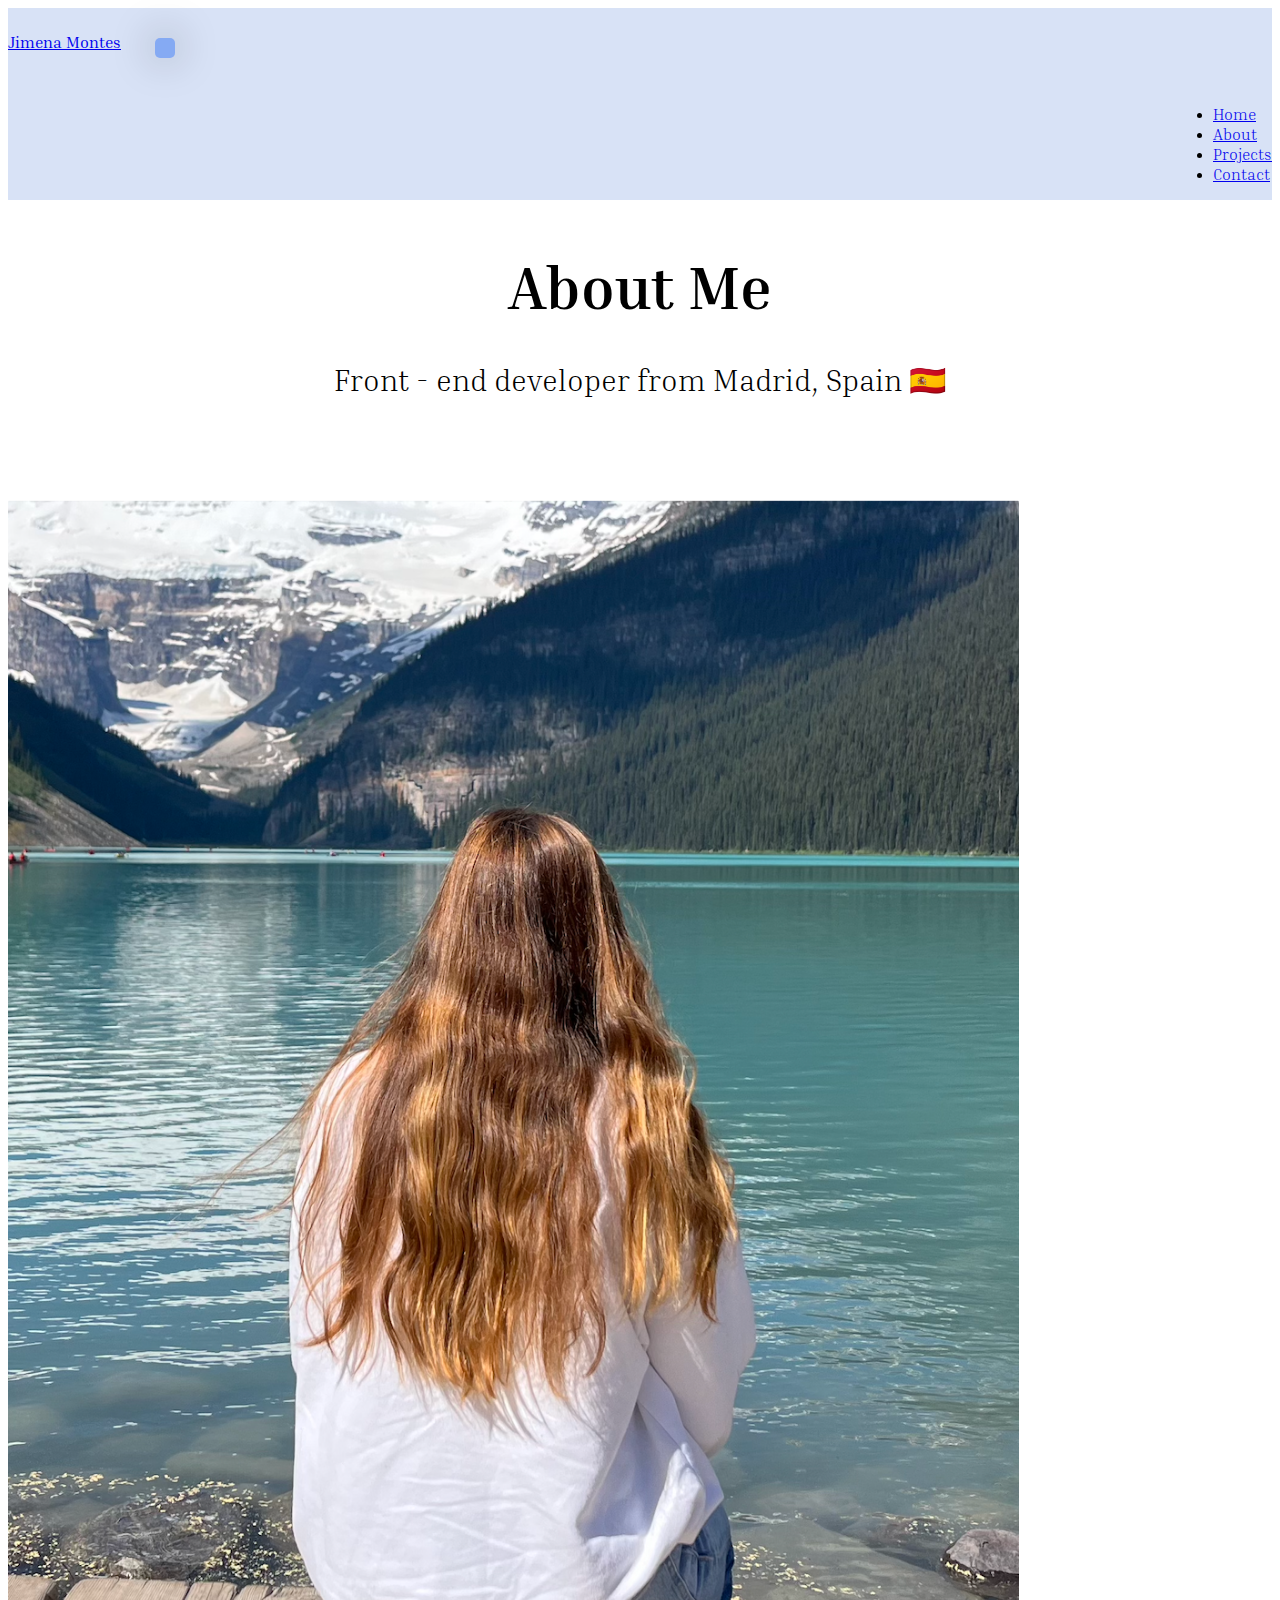
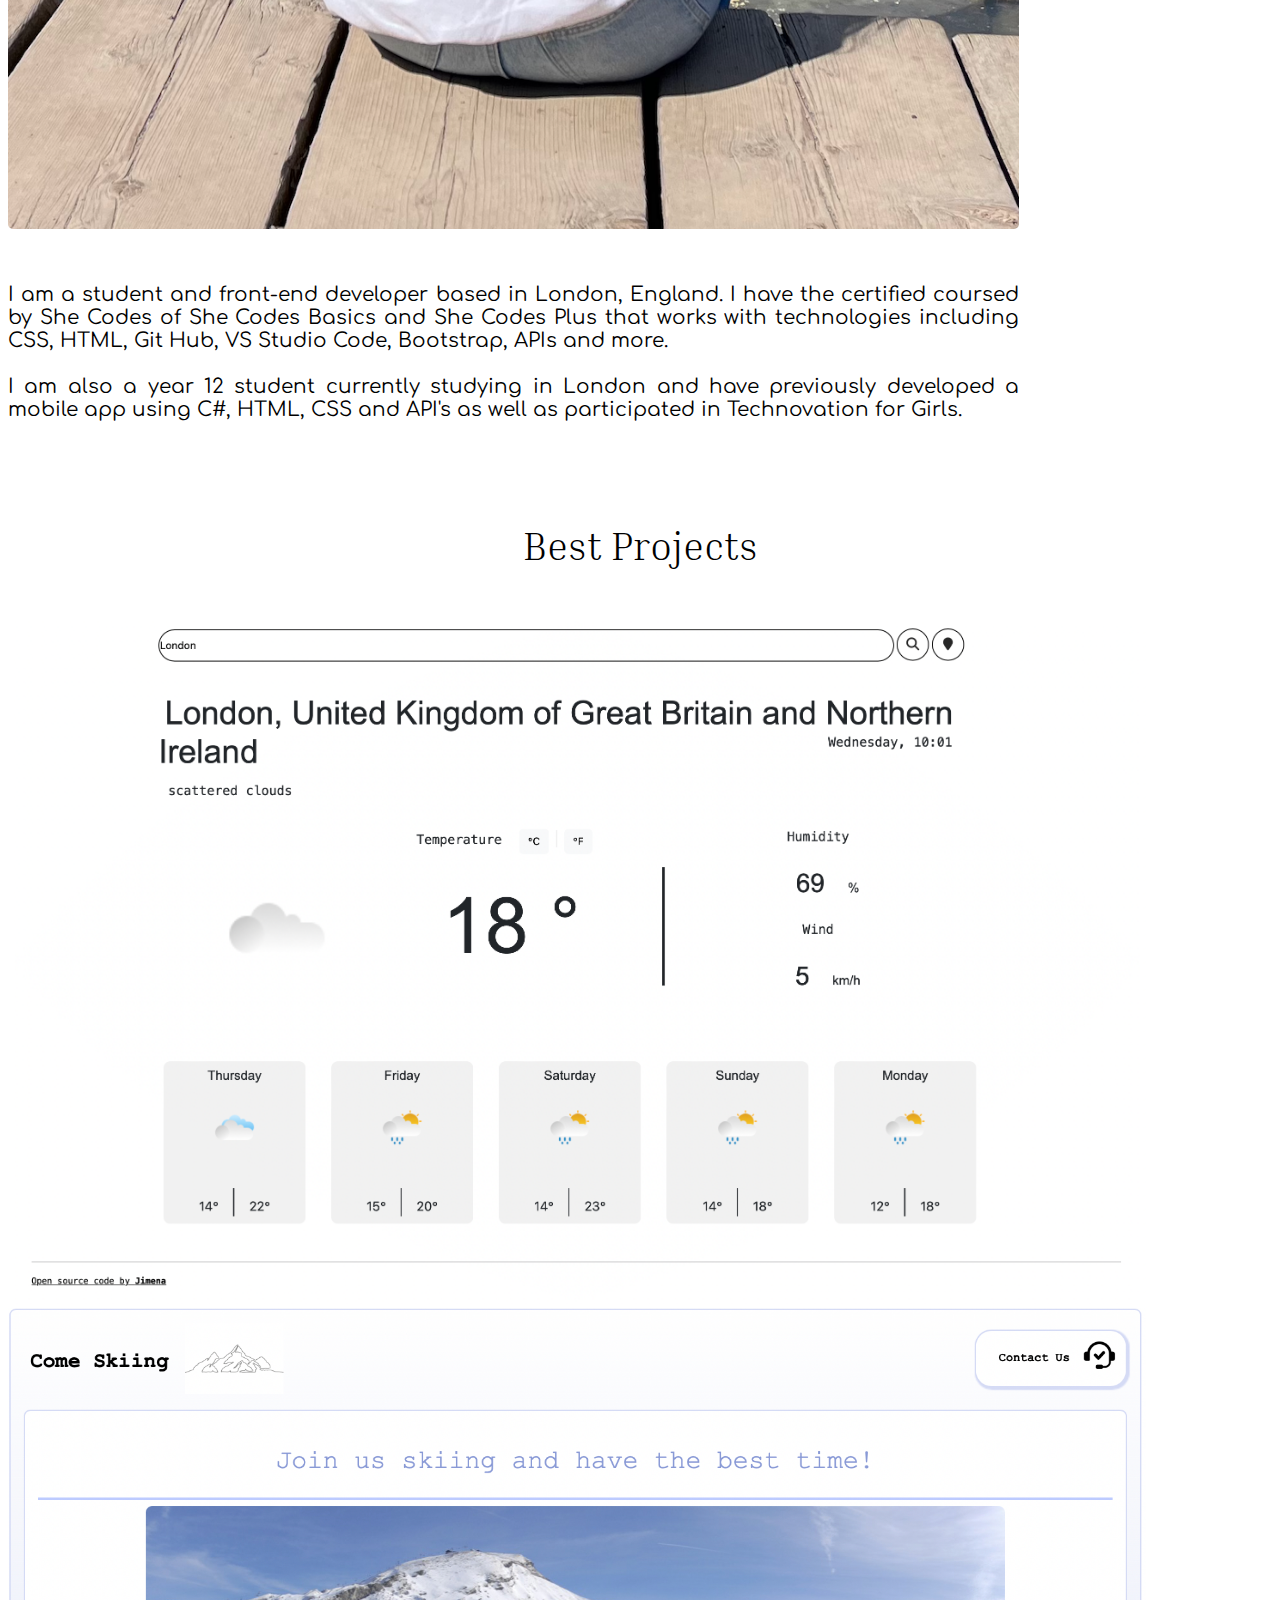
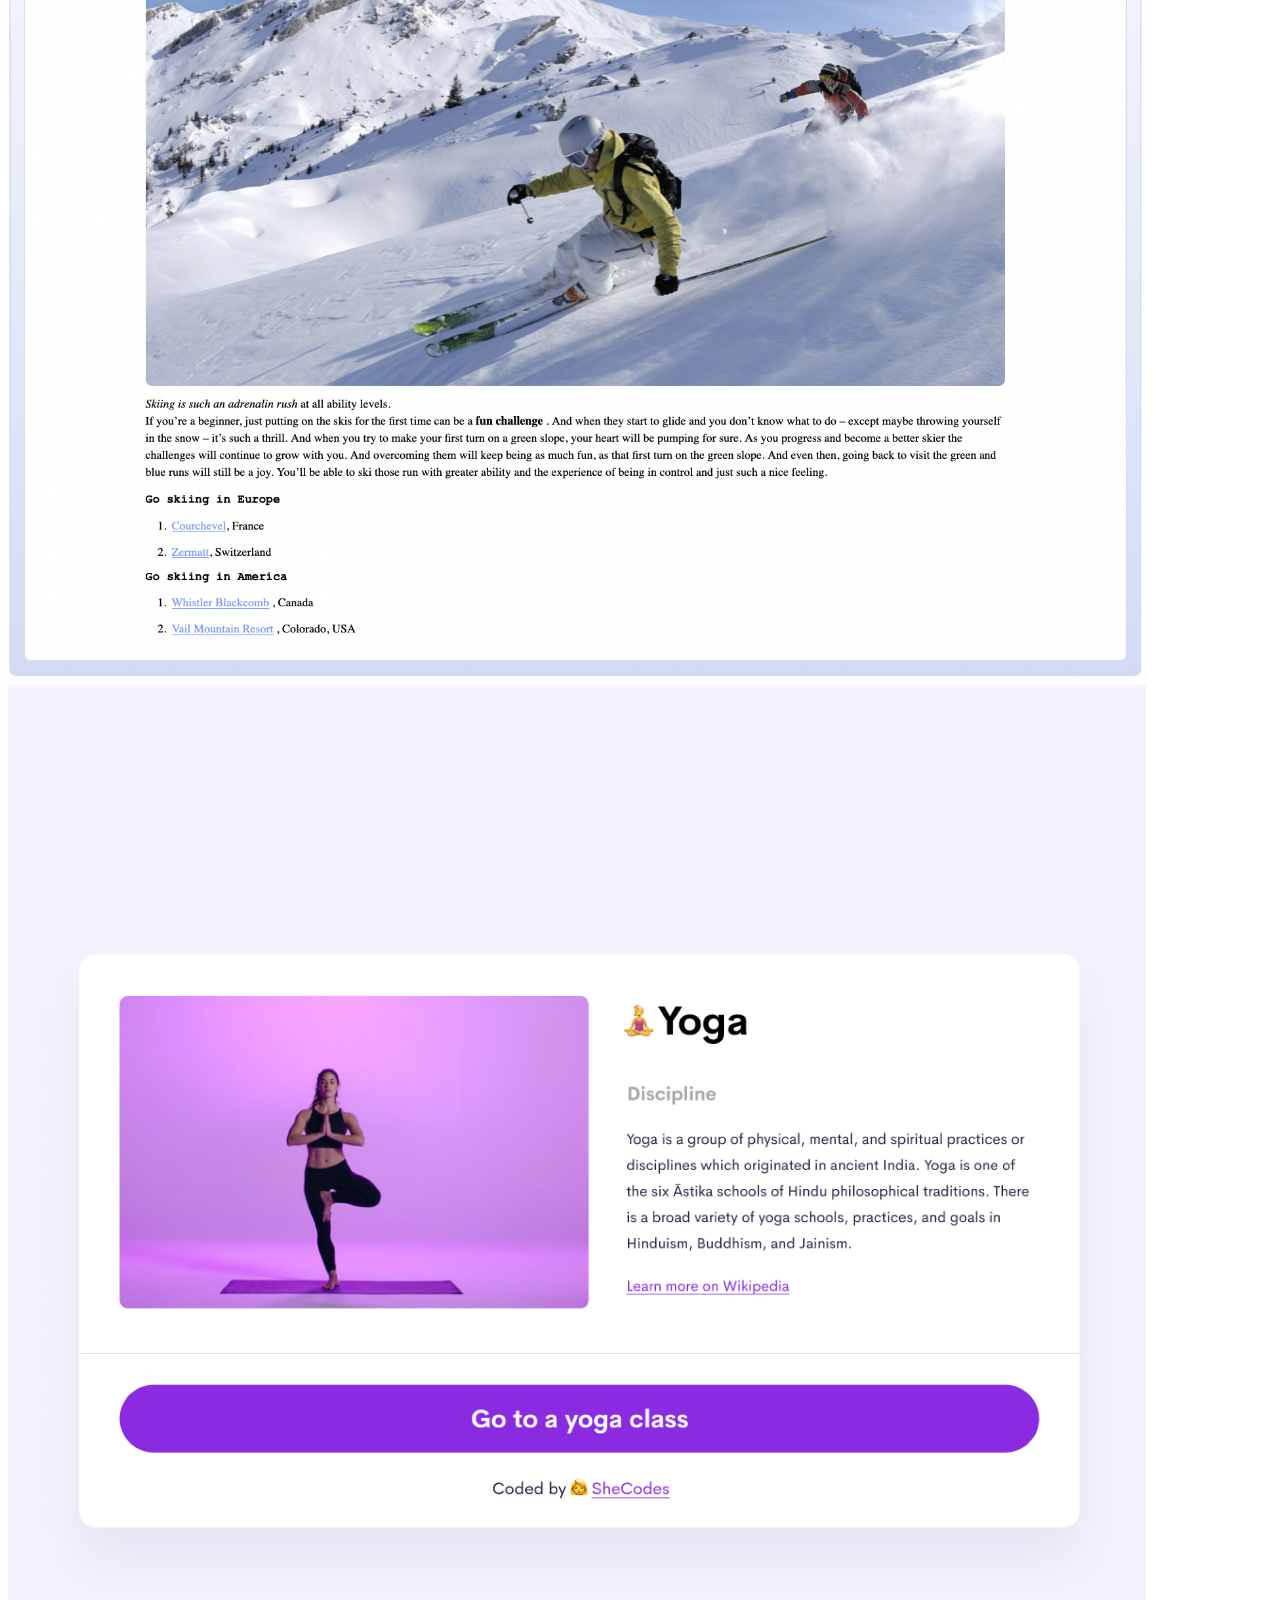
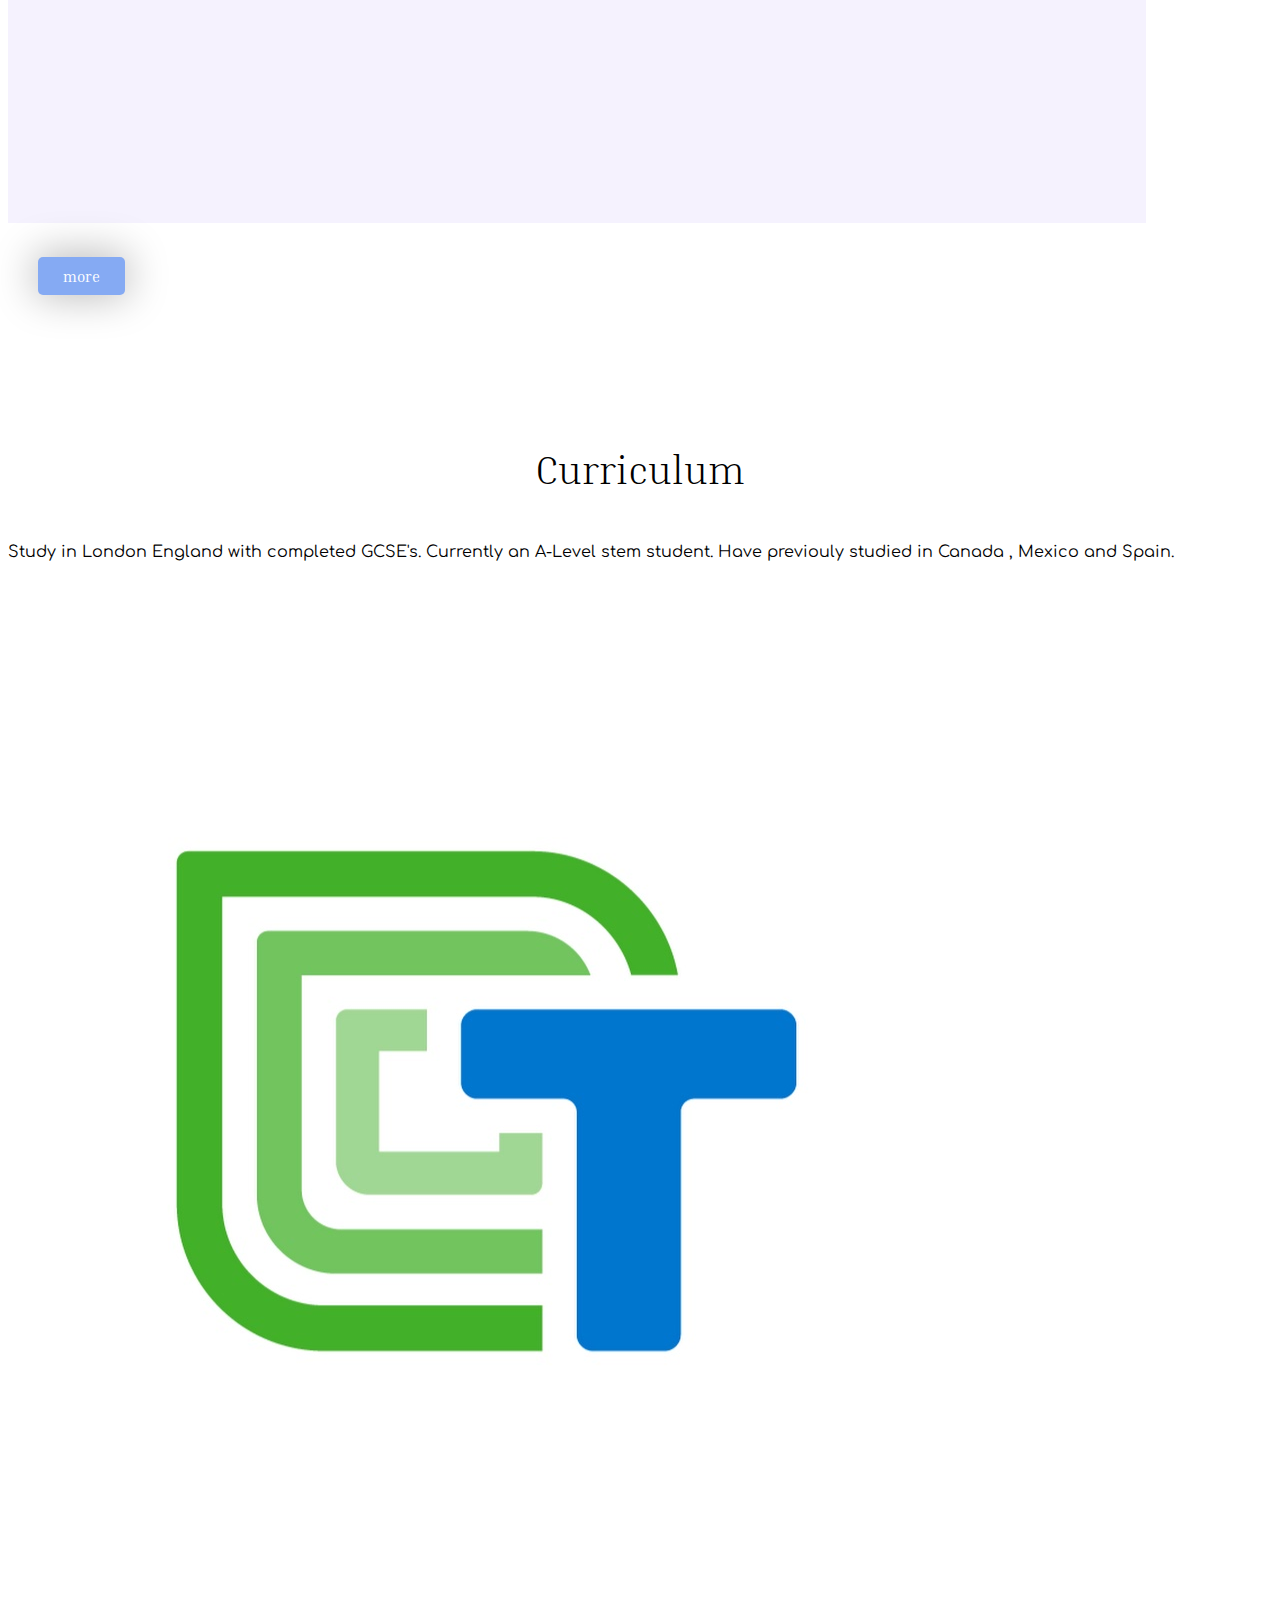
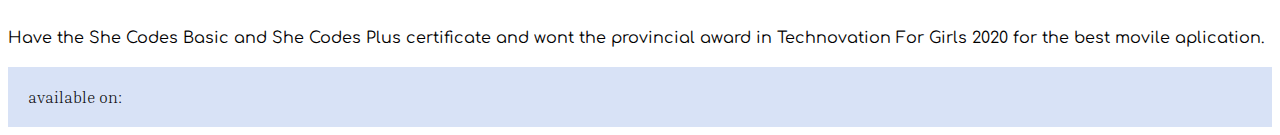
==== about.html @ ad54a8c5 "finished page" ====
<!DOCTYPE html>
<html lang="en">
<head>
    <meta charset="UTF-8">
    <meta http-equiv="X-UA-Compatible" content="IE=edge">
    <meta name="viewport" content="width=device-width, initial-scale=1.0">
    <link href="https://cdn.jsdelivr.net/npm/bootstrap@5.1.3/dist/css/bootstrap.min.css" rel="stylesheet" integrity="sha384-1BmE4kWBq78iYhFldvKuhfTAU6auU8tT94WrHftjDbrCEXSU1oBoqyl2QvZ6jIW3" crossorigin="anonymous">

    <link rel="stylesheet" href="src/main.css">
    <title>Front-end devdeloper Jimena Montes</title>
          <!--GOOGLE FONTS-->
          <link rel="preconnect" href="https://fonts.googleapis.com">
          <link rel="preconnect" href="https://fonts.gstatic.com" crossorigin>
          <link href="https://fonts.googleapis.com/css2?family=Comfortaa:wght@400;500&family=Inria+Sans:wght@300;400&family=Inria+Serif:ital,wght@0,700;1,300&display=swap" rel="stylesheet">
            <link href="https://fonts.googleapis.com/css2?family=Inria+Serif:wght@300&display=swap" rel="stylesheet">
</head>
<body>
    <!--BOOTSTRAP-->
    <script src="https://cdn.jsdelivr.net/npm/bootstrap@5.1.3/dist/js/bootstrap.bundle.min.js" integrity="sha384-ka7Sk0Gln4gmtz2MlQnikT1wXgYsOg+OMhuP+IlRH9sENBO0LRn5q+8nbTov4+1p" crossorigin="anonymous"></script>

    <!--GOOGLE FONTS-->
    <link rel="preconnect" href="https://fonts.googleapis.com">
    <link rel="preconnect" href="https://fonts.gstatic.com" crossorigin>
    <link href="https://fonts.googleapis.com/css2?family=Comfortaa:wght@400;500&family=Inria+Sans:wght@300;400&family=Inria+Serif:ital,wght@0,700;1,300&display=swap" rel="stylesheet">

    <!--FONT AWESOME-->
    <script src="https://kit.fontawesome.com/886c23d1b7.js" crossorigin="anonymous"></script>

    <!--NAV BAR-->

    <nav class="navbar navbar-expand-lg nav-color navbar-light sticky-top">
        <div class="container">
          <a class="navbar-brand" href="#">Jimena Montes</a>
          <button class="navbar-toggler" type="button" data-bs-toggle="collapse" data-bs-target="#navbarNav" aria-controls="navbarNav" aria-expanded="false" aria-label="Toggle navigation">
            <span class="navbar-toggler-icon"></span>
          </button>
          <div class="collapse navbar-collapse navbar-css" id="navbarNav">
            <ul class="navbar-nav">
              <li class="nav-item">
                <a class="nav-link active" aria-current="page" href="/index.html">Home</a>
              </li>
              <li class="nav-item">
                <a class="nav-link active" href="/about.html">About</a>
              </li>
              <li class="nav-item">
                <a class="nav-link active" href="/projects.html">Projects</a>
              </li>
              <li class="nav-item">
                <a class="nav-link active" href="/contact.html">Contact</a>
              </li>
            </ul>
          </div>
        </div>
      </nav>
    
    


      <!--Headding-->

      <div class="about">
      <h1 > About Me </h1>

      <h2>Front - end developer from Madrid, Spain 🇪🇸</h2>

      <div class="container margin">
        <div class="row ">
            <div class="col-lg-6 d-flex justify-content-center">
                <img class= "aboutimg margin" src="/images/jimena.png" alt="Jimena Montes">
            </div>
            <div class="col-lg-6 d-flex ">
                <p class="abouttxt margin"> I am a student and front-end developer based in London, England. I have the certified coursed by She Codes of She Codes Basics and She Codes Plus that works with technologies including CSS, HTML, Git Hub, VS Studio Code, Bootstrap, APIs and more. <br> <br> I am also a year 12 student currently studying in London and have previously developed a mobile app using C#, HTML, CSS and API's as well as participated in Technovation for Girls. </p>
            </div>
        </div>
      </div>

    </div>

      <div>
        <h2 class="projectstitle lighttext"> Best Projects</h2>



 

        <div class="container d-flex justify-content-center margin">
    <div class="row d-flex justify-content-evenly projectdiv">
        <div class="col-sm-4 d-flex justify-content-center">
        <img class="projectimg imgfluid img-thumbnail shadow" src="/images/weatherproject.png" alt="weather project" >
        </div>
        <div class="col-sm-4 d-flex justify-content-center ">
        <img class= "projectimg imgfluid img-thumbnail shadow" src="/images/skiproject.png" alt="ski project">
        </div>
        <div class="col-sm-4 d-flex justify-content-center ">
        <img class= "projectimg imgfluid img-thumbnail shadow" src="/images/yogaproject.png" alt="yoga project">
    </div>
    </div>

</div>

    <div class="d-flex justify-content-center">  


        <button class=" morebtn"> <a href="/projects.html">more </a> </button>
    </div>
  


    <div>
        <h2 class=" margin lighttext" >Curriculum</h2>
        <div class="container">
            <div class="row margin">
                <div class="d-flex col-md-10">
                    <p class="curriculump1" >Study in London England with completed GCSE's. Currently an A-Level stem student. Have previouly studied in Canada , Mexico and Spain. </p>
                </div>
                <div class="d-flex col-md-2">
                    <img src="/images/student.jpg" alt="" class="img-fluid not-important curriculumimg">
                </div>
            </div>
            <div class="row margin">
                <div class="d-flex col-md-2">
                        <img src="/images/technovation.jpg" alt="" class="img-fluid not-important curriculumimg">
                </div>
                <div class="d-flex col-md-10">
                    <p class="curriculump2">Have the She Codes Basic and She Codes Plus certificate and wont the provincial award in Technovation For Girls 2020 for the best movile aplication.  </p>
                </div>
            </div>
        </div>
    </div>  

    <footer>
        <div class="footer row">
        <div class="col-2 not-important">
        <span class="not-important "> available on: </span>
    </div>
        <div class="footer-socialmedia d-flex justify-content-evenly col">
        <i class="fa-brands fa-instagram"></i>
        <i class="fa-regular fa-message"></i>
        <i class="fa-regular fa-envelope"></i>
        </div>
    </div>
      </footer>

</body>
</html>
---- src/main.css ----
:root{
   --main-color: #E7EDF8;
   --higlight-color: #d8e2f6;
   --sec-color:#85aaf3; 
   --box-shadow:0px -1px 40px 3px rgba(0,0,0,0.27);
   --main-font:'Comfortaa', cursive;
   --title-font: 'Inria Serif', serif;

}


h1, h2,h3,h4{
    font-family: var(--title-font);
    font-weight: bold;
    text-align: center;
}

.nav-color{
    background-color: var(--higlight-color);
}

p{
    font-family: var(--main-font);
}

button{
    color:white;
    background-color: var(--sec-color);
    box-shadow:var(--box-shadow);
    border-radius: 5px;
    border: none;
    padding:10px;
    margin:30px;
}
li a{
    font-family: var(--title-font);
    font-weight: lighter !important;
    
}
.index-div-name{
    padding: 250px;
    background-color: var(--main-color);
}
.index-div-name h1{
    font-size: 80px;
    font-weight: bold;
}
.index-div-name h2{
    font-size: 30px;
    font-weight:300;
}

button a{
    color: white;
    text-align: center;
    text-decoration: none;
    font-size: 15px;
    font-family: var(--title-font);
    margin-left:15px;
    margin-right:15px;
}
button a:hover{
    color:white;
}

.footer{
    background-color: var(--higlight-color);
    padding: 20px;
    margin-bottom: 0px;
}
footer span{
    font-family: var(--title-font);
    font-weight: lighter;
}

.margin{
    margin-top: 50px;
}
.morebtn{
    margin-bottom: 100px;
}
.projecttitle{
    margin-top:100px;
    font-weight: lighter;
}
@media (max-width:768px){
    .not-important{
        display:none;
    }
   
    .about  h1{
        margin-top: 60px;
        font-size: 40px !important;
        }
        
    .about h2{
        font-size:20px !important;
    }
    .curriculump2{
        margin-top:0px !important;
        text-align: justify;
    }
    .curriculump1{
        margin-top:20px !important;
        text-align: justify;
    }
    .index-div-name h1{
        font-size: 60px;
        font-weight: bold;
    }
    .index-div-name h2{
        font-size: 20px;
        font-weight:300;
    }
    .index-div-name{
        padding-left:50px;
        padding-right:50px;
        padding-top: 100px;
        padding-bottom: 100px;

    }
    .projectimg{
        margin-top:20px;
    }
    .projectp p{
        text-align: justify !important;
        margin-top:30px;
        font-size: 12px !important;
        padding:5%;

    }
    .buttondivmore{
        justify-content: center !important;
        margin-bottom: 20px;
    }
    .projectrow{
        margin-top: 80px !important;
    }
    .projectsdiv h1{
        margin-top: 60px;
        font-size: 40px !important;
    }
    .projectsdiv h2{
        font-size:20px !important;
    }
    .contactdiv h1{

        margin-top: 50px;
        font-size: 40px !important;
    }

    .contactdiv h2{
        font-size: 20px !important;
    }
    .maincontact .row {
        .col-6:first-child {
            display: none !important;
        }
    }   

    .smedia{
        margin-top:80px;
        padding-left: 20%;
        font-size: 15px !important;
    }
    .smedia span{
        font-size: 15px !important;
    }
    .mail h2{
        font-size: 20px;
    }
    
  
}

.contactimg {
    max-width: 80%;
    border-radius: 10px;
}


@media (max-width:1400px){
  .aboutimg{
    max-width: 80% !important;
  }

}
@media (max-width:1180px){

    .smedia{
        margin-top:80px;
        font-size: 18px !important;
    }
    .smedia span{
        font-size: 18px !important;
    }
 
  
  }
@media (max-width:992px){
    .abouttxt{
        max-width: 100% !important;
    }
    .navbar-css{
        display: flex;
        justify-content:left !important;
    }
    .projectmore{
        margin:10px;
    }

 
  
  }

.navbar-brand{
    font-family: var(--title-font);
}

.projectimg{
    max-width:100%;
}
.about  h1{
margin-top: 50px;
font-size: 60px;
}

.about h2{
    font-weight: lighter;
    font-size: 30px;
}
.contactdiv h1{

    margin-top: 50px;
    font-size: 60px;
}

.contactdiv h2{

    font-weight: lighter;
    font-size: 30px;
}

hr {
    margin-top: 50px;
    width:85%;
    color: var(--sec-color);
    
}
.projectsdiv h2{
    font-weight: lighter;
    font-size: 30px;
}

.aboutimg{
    max-width: 50%;
    border-radius: 5px;
}
.abouttxt{
    max-width: 80%;
    text-align: justify;
    font-size: 20px;
}
.projectstitle{
    margin-top:100px;
    font-size: 40px;
    font-weight: lighter;
}
.lighttext{
    font-weight: lighter;
    font-size: 40px;
}
.projectdiv{
    max-width: 90%;
}
.curriculumimg{
    max-width:100%;
}
.curriculump1{
    margin-top:50px;
}
.curriculump2{
    margin-top:80px;
    margin-bottom:20px;
}
.navbar-css{
    display: flex;
    justify-content: end;
}
.projectsdiv h1{
    margin-top:50px;
    font-size: 60px;

}
.projectimage{
    max-width: 70%;
}
.projectp{
    padding-left:10%;
    padding-right: 10%;
}

.projectp p{
    font-size: 15px;
}
.projectmore{
    margin:0;
}
.verticalcenter{

    display: flex;
    flex-direction:column !important;
    justify-content: center;

}
.mail  {
    margin-top: 100px;
}

.mail h2{
    font-weight: lighter;
}

.smedia{
    font-size: 30px;
}
.smedia span{
    font-size: 30px;
    margin:20px;
    font-family: var(--main-font);
}
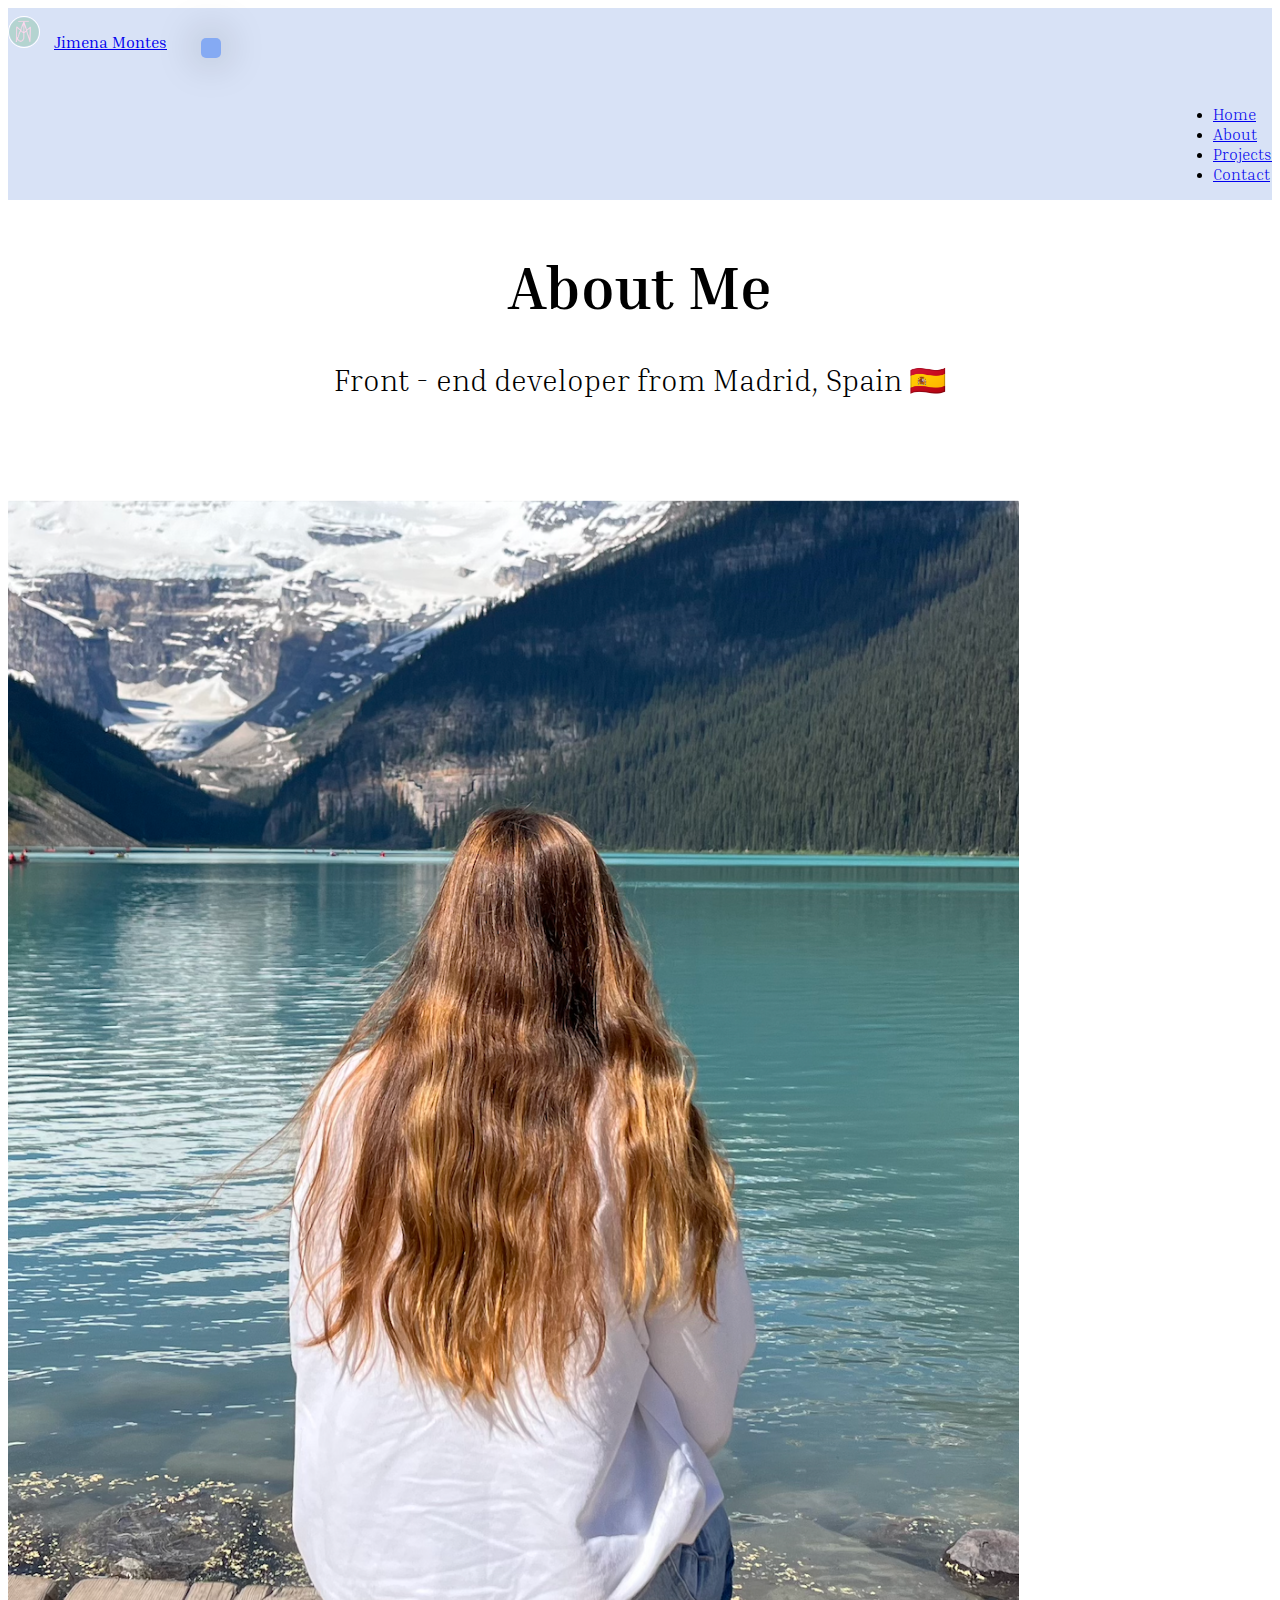
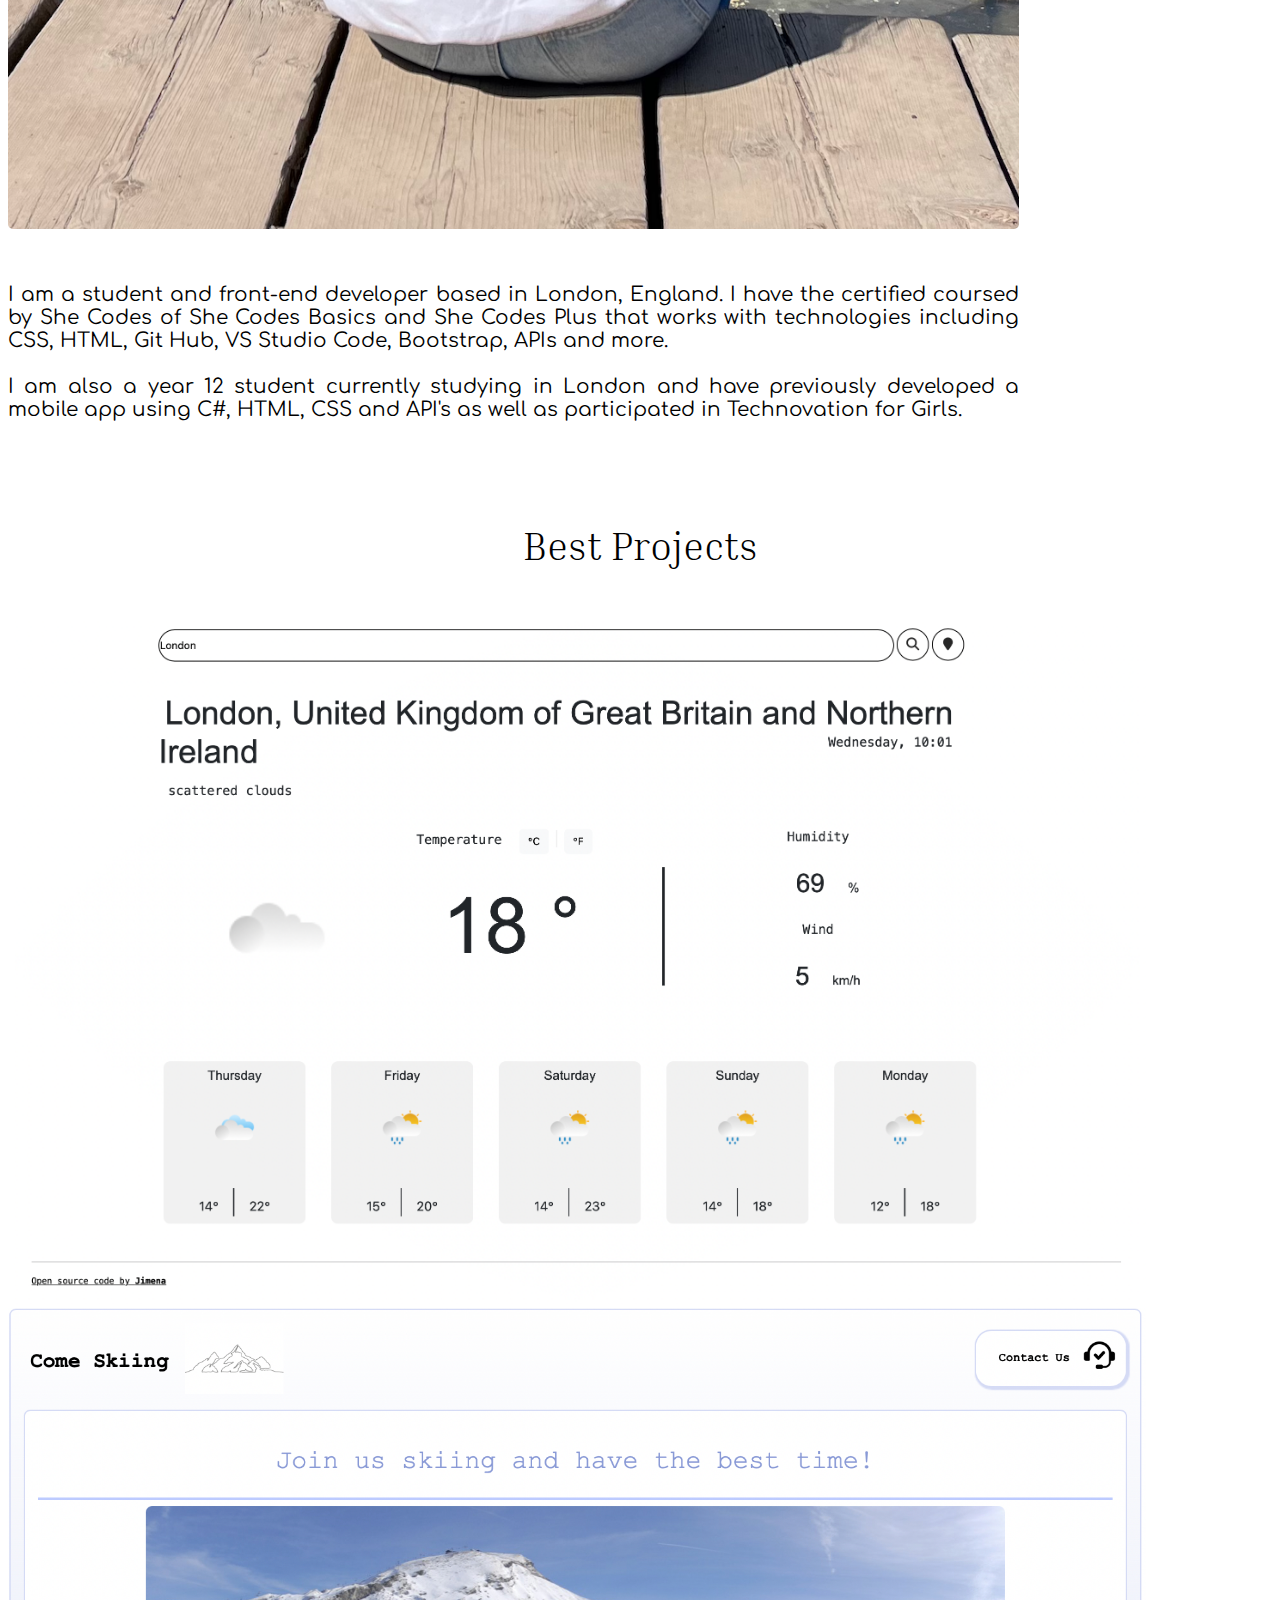
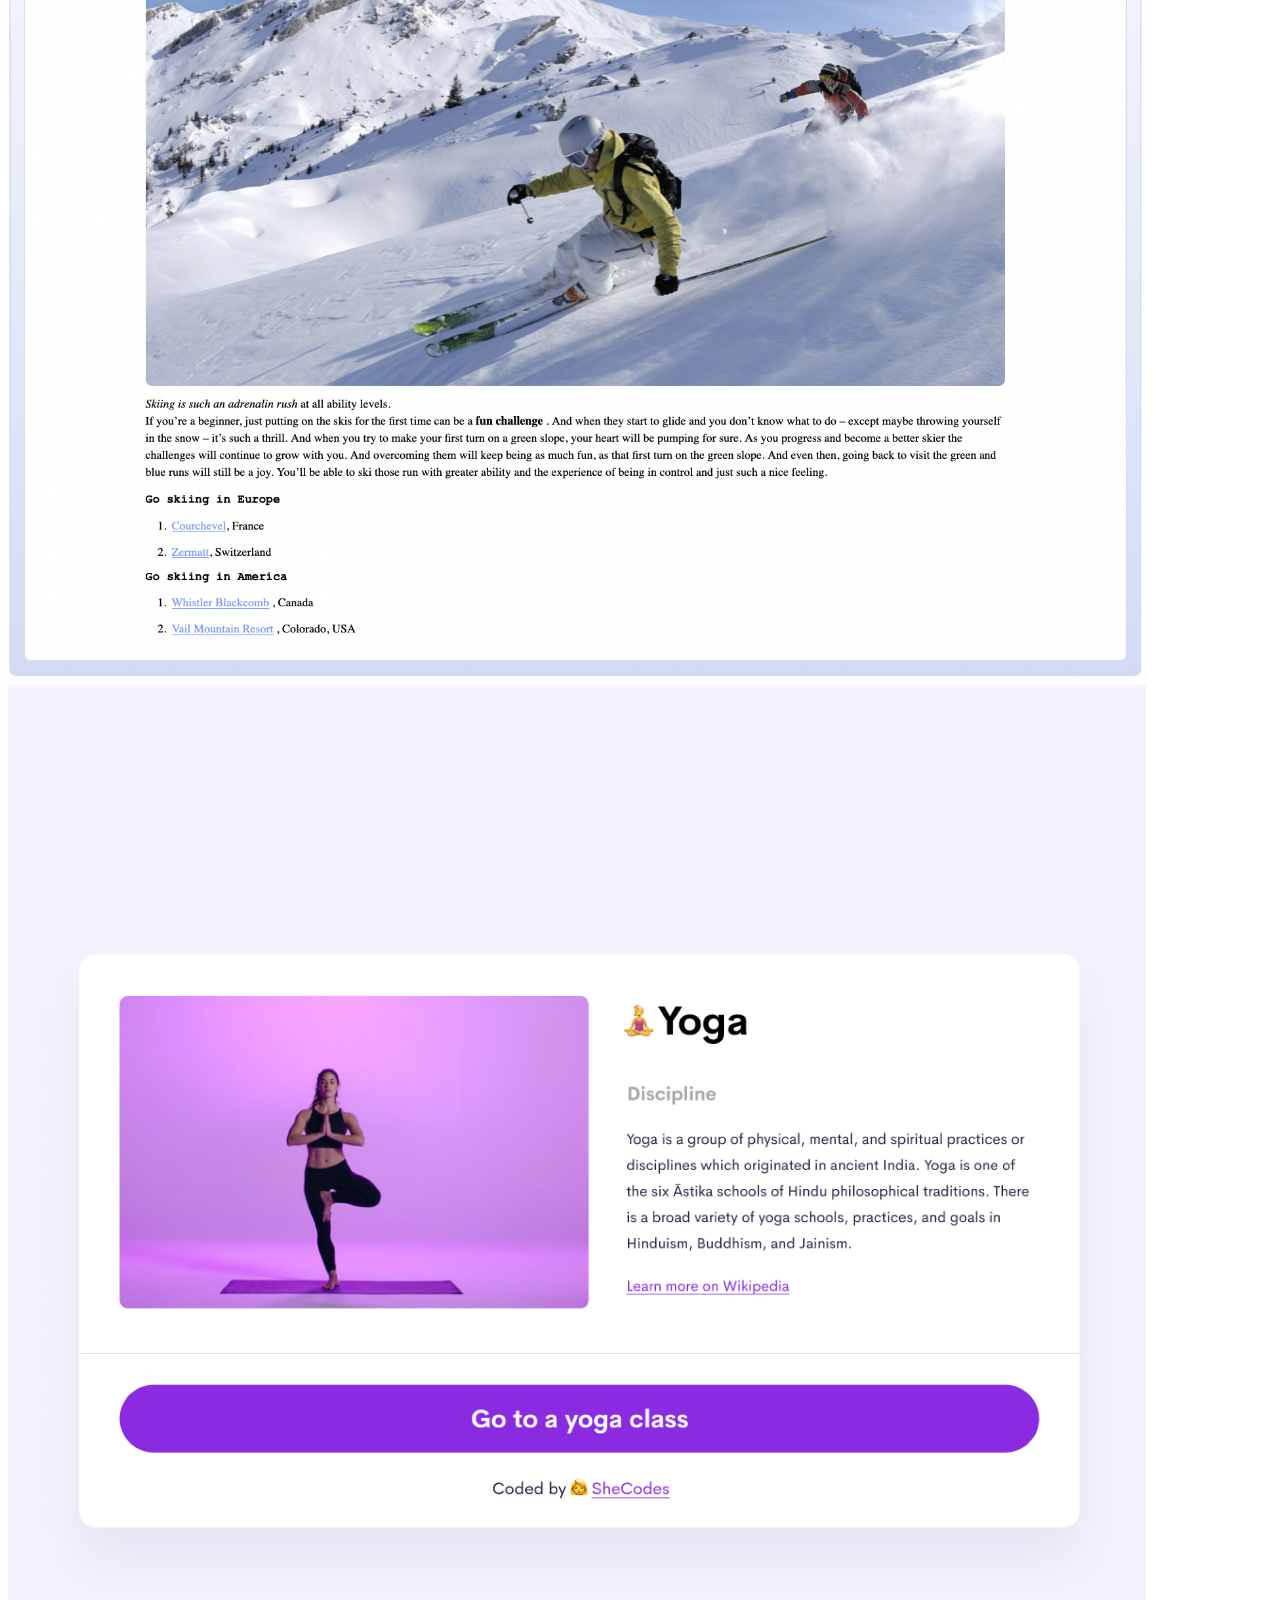
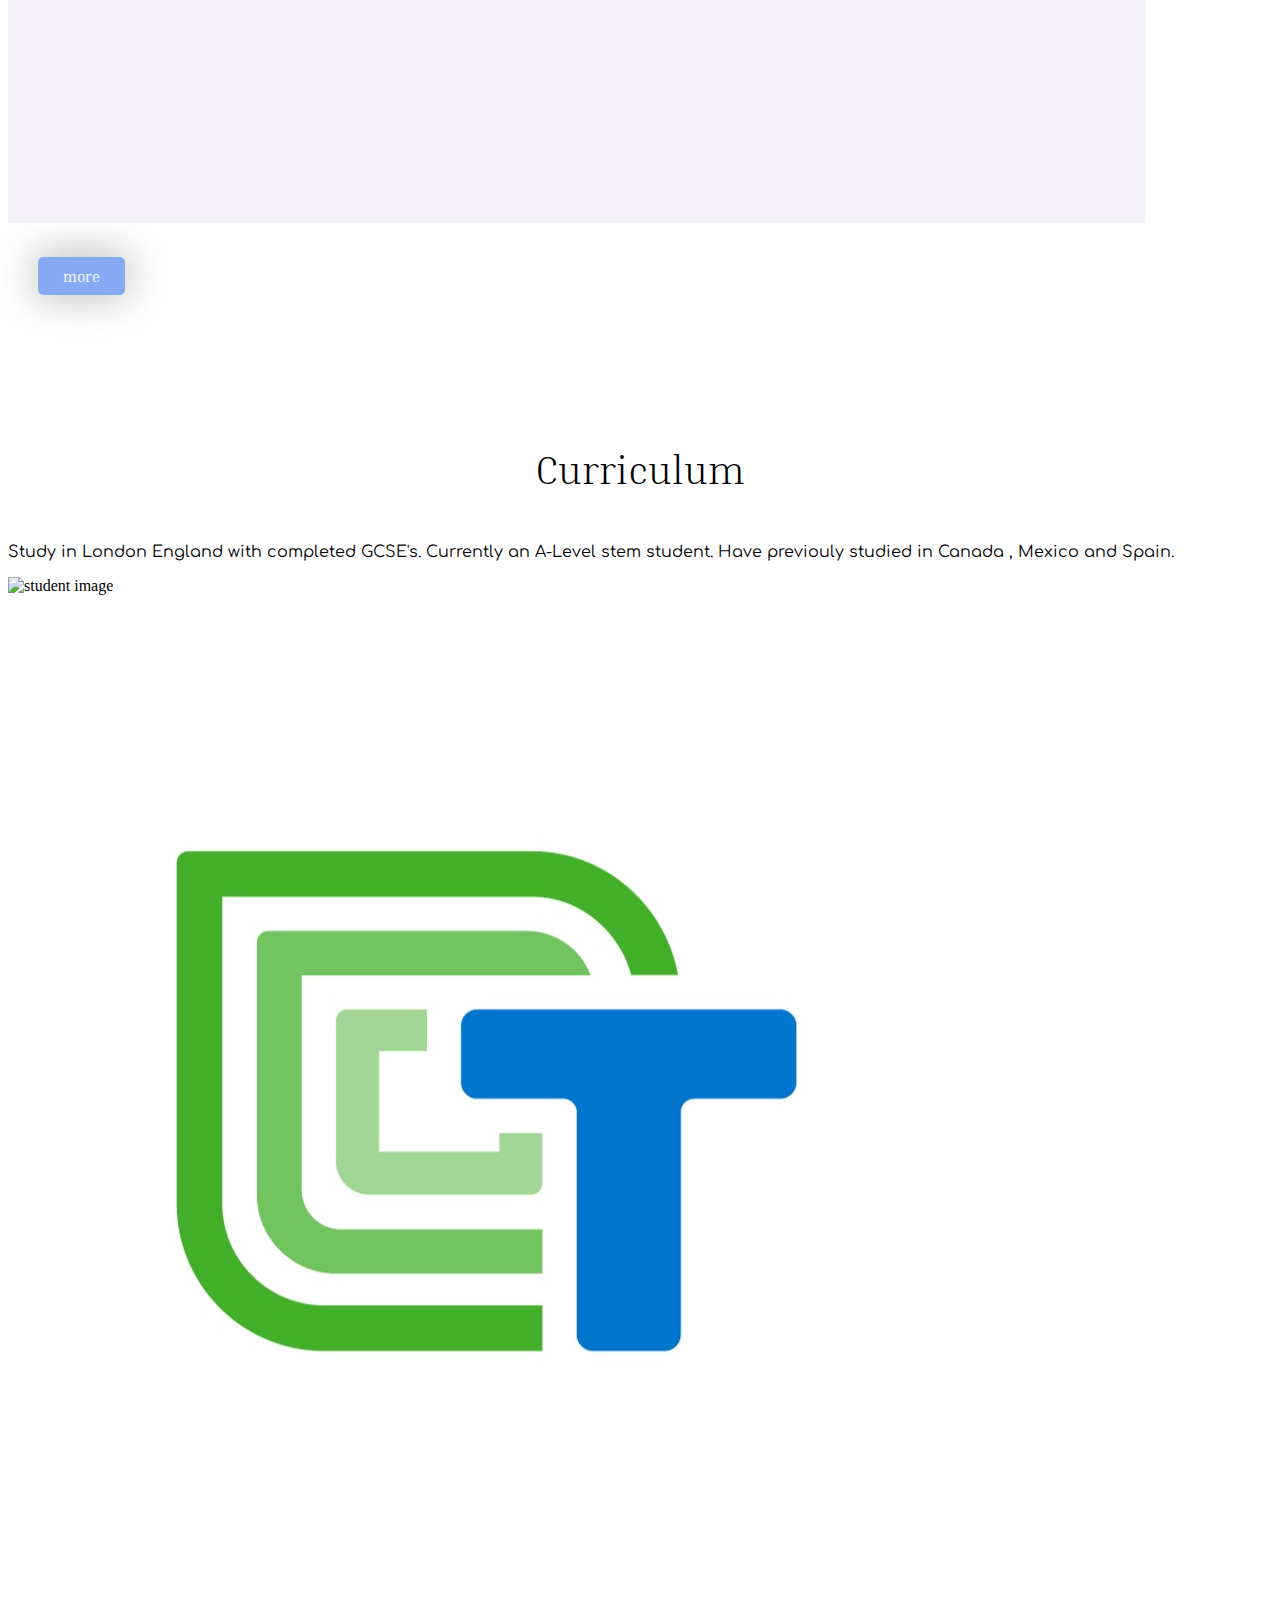
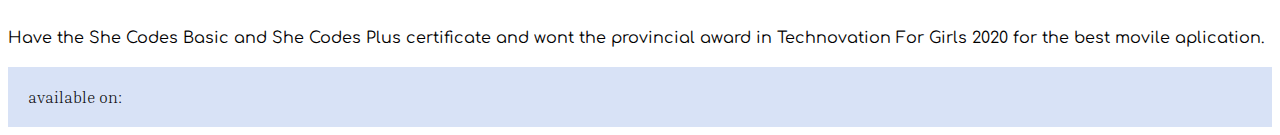
==== commit a38fcf40: "logo and titles to links" ====
--- a/about.html
+++ b/about.html
@@ -30,6 +30,7 @@
 
     <nav class="navbar navbar-expand-lg nav-color navbar-light sticky-top">
         <div class="container">
+            <img class="icon" src="/images/icon.jpg" alt="icon">
           <a class="navbar-brand" href="#">Jimena Montes</a>
           <button class="navbar-toggler" type="button" data-bs-toggle="collapse" data-bs-target="#navbarNav" aria-controls="navbarNav" aria-expanded="false" aria-label="Toggle navigation">
             <span class="navbar-toggler-icon"></span>
@@ -37,16 +38,16 @@
           <div class="collapse navbar-collapse navbar-css" id="navbarNav">
             <ul class="navbar-nav">
               <li class="nav-item">
-                <a class="nav-link active" aria-current="page" href="/index.html">Home</a>
+                <a class="nav-link active" aria-current="page" href="/index.html"  title="Home page">Home</a>
               </li>
               <li class="nav-item">
-                <a class="nav-link active" href="/about.html">About</a>
+                <a class="nav-link active" href="/about.html" title="About page">About</a>
               </li>
               <li class="nav-item">
-                <a class="nav-link active" href="/projects.html">Projects</a>
+                <a class="nav-link active" href="/projects.html "  title="Projects page" >Projects</a>
               </li>
               <li class="nav-item">
-                <a class="nav-link active" href="/contact.html">Contact</a>
+                <a class="nav-link active" href="/contact.html"  title="Contact page">Contact</a>
               </li>
             </ul>
           </div>
@@ -101,7 +102,7 @@
     <div class="d-flex justify-content-center">  
 
 
-        <button class=" morebtn"> <a href="/projects.html">more </a> </button>
+        <button class=" morebtn"> <a href="/projects.html" title="Projects page" >more </a> </button>
     </div>
   
 
@@ -114,12 +115,12 @@
                     <p class="curriculump1" >Study in London England with completed GCSE's. Currently an A-Level stem student. Have previouly studied in Canada , Mexico and Spain. </p>
                 </div>
                 <div class="d-flex col-md-2">
-                    <img src="/images/student.jpg" alt="" class="img-fluid not-important curriculumimg">
+                    <img src="/images/student.jpg" alt="student image" class="img-fluid not-important curriculumimg">
                 </div>
             </div>
             <div class="row margin">
                 <div class="d-flex col-md-2">
-                        <img src="/images/technovation.jpg" alt="" class="img-fluid not-important curriculumimg">
+                        <img src="/images/technovation.jpg" alt="technovation logo" class="img-fluid not-important curriculumimg">
                 </div>
                 <div class="d-flex col-md-10">
                     <p class="curriculump2">Have the She Codes Basic and She Codes Plus certificate and wont the provincial award in Technovation For Girls 2020 for the best movile aplication.  </p>
--- a/src/main.css
+++ b/src/main.css
@@ -174,7 +174,7 @@
 }
 
 .contactimg {
-    max-width: 80%;
+    max-width: 50%;
     border-radius: 10px;
 }
 
@@ -315,6 +315,7 @@
 }
 .mail  {
     margin-top: 100px;
+    margin-bottom: 100px;
 }
 
 .mail h2{
@@ -322,10 +323,17 @@
 }
 
 .smedia{
-    font-size: 30px;
+    font-size: 20px;
 }
 .smedia span{
-    font-size: 30px;
+    font-size: 20px;
     margin:20px;
     font-family: var(--main-font);
 }
+.icon{
+    width:30px;
+    margin-right:10px;
+    height: auto;
+    border-radius: 50%;
+    border:1px solid white;
+}